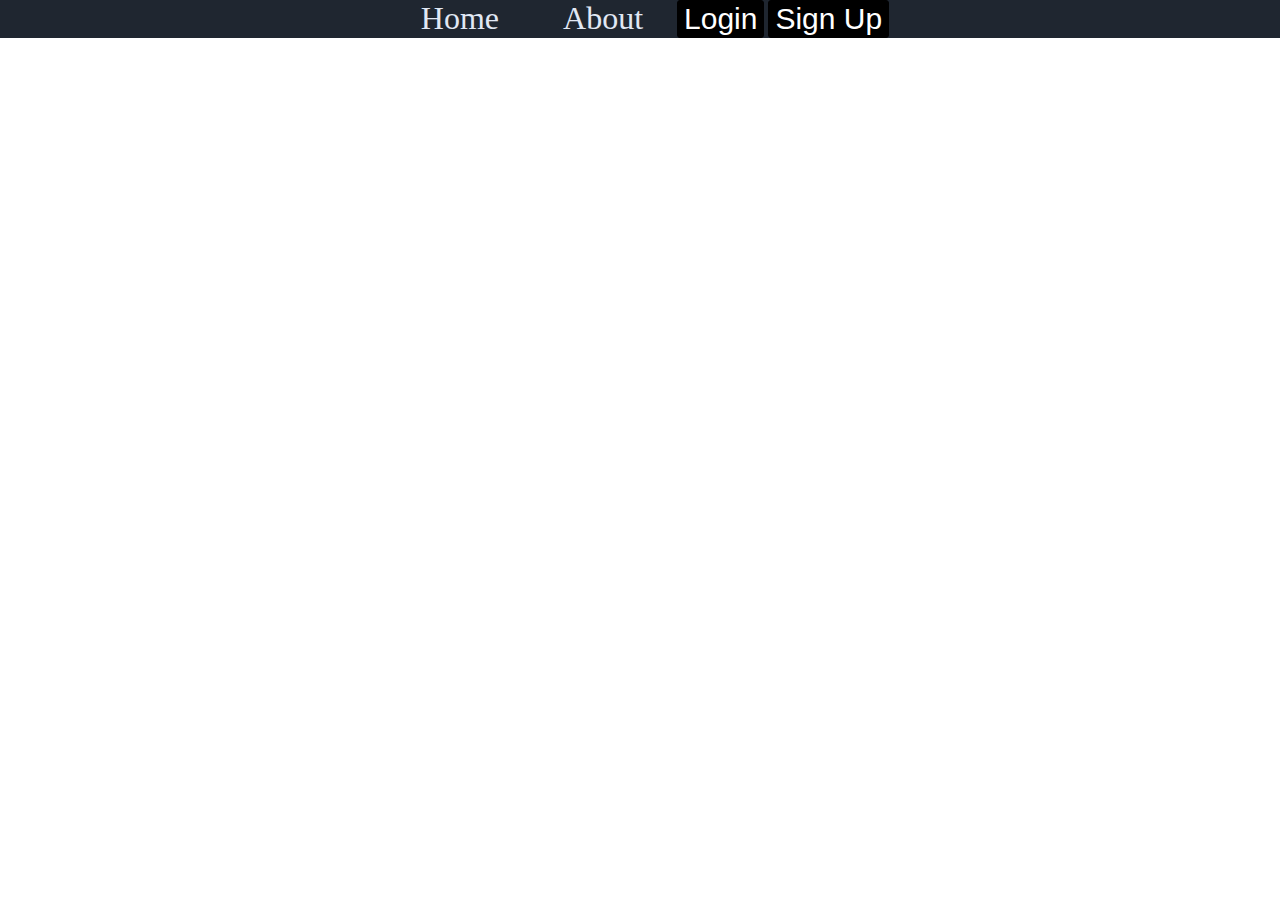
==== index.html @ 5b17ac91 "Change background. Add navbar." ====
<!DOCTYPE html>
<html lang="en">
    <head>
        <meta charset="utf-8">
        <meta name="viewport" content="width-device-width">
        <title>HOUstory</title>
        <meta name="description" content="Your city, your history.">
        <link href="https://fonts.googleapis.com/css?family=Quicksand" rel="stylesheet">
        <link href="style.css" rel="stylesheet" type="text/css" />
    </head>
    <body>
      <video autoplay muted loop id="sunsetVideo">
        <source src="assets/videos/sunset.mp4" type="video/mp4">
      </video>
      <div class="container">
        <section id="home" class="home">
          <nav class="nav-wrapper">
            <a href="#home">Home</a>
            <a href="#about">About</a>
            <button id="login-btn" class="login-btn">Login</button>
            <button id="signup-btn" class="signup-btn">Sign Up</button>
          </nav>
        </section>
        <header class="heading">HOUstory</header>
        <section class="submit-form"></section>
        <script type="text/javascript" src="https://code.jquery.com/jquery-3.2.1.min.js"></script>
        <script src="index.js"></script>
      </div>
    </body>
</html>
---- style.css ----
header{
    font-size: 200px;
    color: white;
    text-align:center;
    font-family: 'Quicksand', sans-serif;
}
html, body{
  margin: 0;
  padding: 0;
}
.submit{
    text-align:center;
    font-size:50px;
}
button{
    font-size: 30px;
    border: 1px solid black;
    color:white;
    background-color:black;
    border-radius: 3px;
}
form{
    text-align:center;
    margin:30px;
    font-family: 'Quicksand', sans-serif;
}

nav {
  background-color: #1f2630;
  display: inline-block;
  position: fixed;
  text-align: center;
  width: 100%;
}

nav > a {
  color: #e1e8f4;
  font-size: 2em;
  padding: 30px;
  text-decoration: none;
  -webkit-transition: color 0.5s;
  -moz-transition:    color 0.5s;
  -ms-transition:     color 0.5s;
  -o-transition:      color 0.5s;
  transition:         color 0.5s;
}

nav > a:hover {
  color: #22658e;
}

#sunsetVideo {
  position: fixed;
  right: 0;
  bottom: 0;
  min-width: 100%;
  min-height: 100%;
  z-index: -1;
}
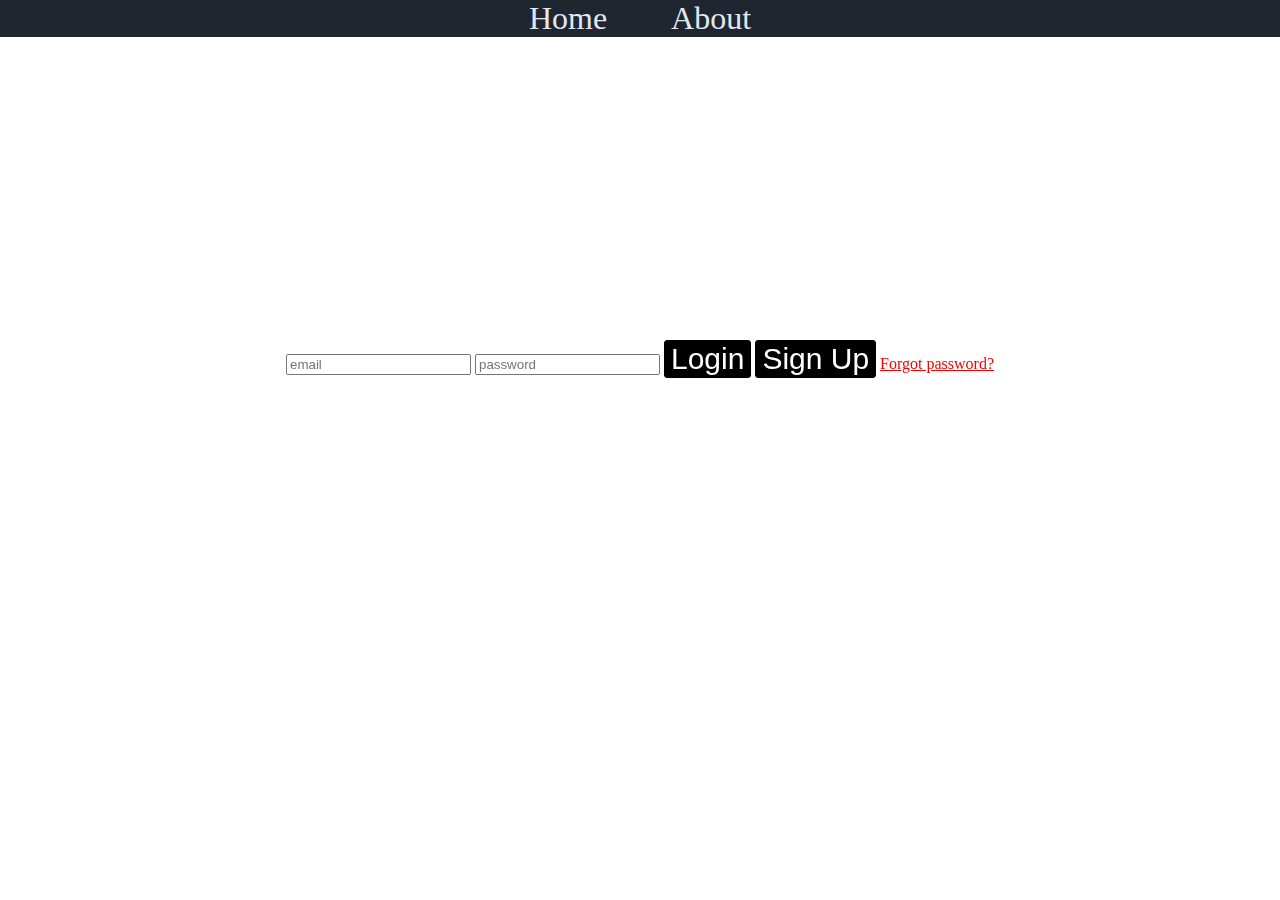
==== commit 52b10ff5: "Adjust login page." ====
--- a/index.html
+++ b/index.html
@@ -17,11 +17,17 @@
           <nav class="nav-wrapper">
             <a href="#home">Home</a>
             <a href="#about">About</a>
-            <button id="login-btn" class="login-btn">Login</button>
-            <button id="signup-btn" class="signup-btn">Sign Up</button>
           </nav>
         </section>
         <header class="heading">HOUstory</header>
+        <section class="login">
+          <input class="email" placeholder="email"></input>
+          <input class="password" type="password" placeholder="password"></input>
+          <input class="confirm-pass hidden" type="password" placeholder="confirm password"></input>
+          <button id="login-btn" class="login-btn">Login</button>
+          <button id="signup-btn" class="signup-btn">Sign Up</button>
+          <a href="" class="password-reset">Forgot password?</a>
+        </section>
         <section class="submit-form"></section>
         <script type="text/javascript" src="https://code.jquery.com/jquery-3.2.1.min.js"></script>
         <script src="index.js"></script>
--- a/style.css
+++ b/style.css
@@ -8,10 +8,7 @@
   margin: 0;
   padding: 0;
 }
-.submit{
-    text-align:center;
-    font-size:50px;
-}
+
 button{
     font-size: 30px;
     border: 1px solid black;
@@ -49,6 +46,33 @@
   color: #22658e;
 }
 
+
+.heading {
+  padding-top: 7%;
+}
+
+.hidden {
+  display: none;
+}
+.login {
+    text-align: center;
+    display: block;
+    width: 100%;
+}
+
+.password-reset {
+  color: red;
+  size: 1.2em;
+  text-align: center;
+}
+.submit{
+    text-align:center;
+    font-size:50px;
+}
+
+.submit-form {
+  text-align: center;
+}
 #sunsetVideo {
   position: fixed;
   right: 0;
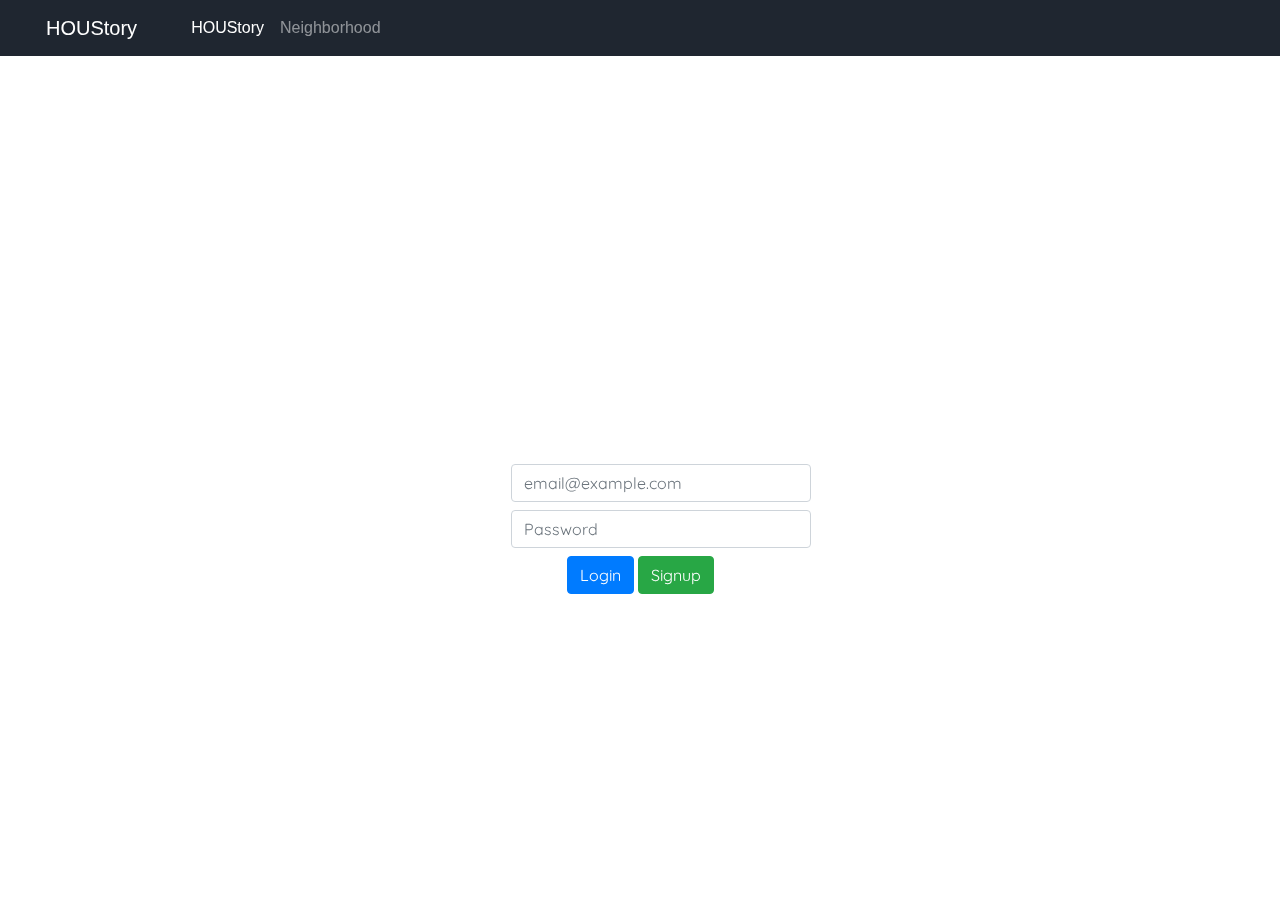
==== commit 6a9e1ca7: "added favicon.ico" ====
--- a/index.html
+++ b/index.html
@@ -1,36 +1,68 @@
 <!DOCTYPE html>
 <html lang="en">
-    <head>
-        <meta charset="utf-8">
-        <meta name="viewport" content="width-device-width">
-        <title>HOUstory</title>
-        <meta name="description" content="Your city, your history.">
-        <link href="https://fonts.googleapis.com/css?family=Quicksand" rel="stylesheet">
-        <link href="style.css" rel="stylesheet" type="text/css" />
-    </head>
-    <body>
-      <video autoplay muted loop id="sunsetVideo">
+
+<head>
+	<meta charset="utf-8">
+	<meta name="viewport" content="width=device-width, initial-scale=1, shrink-to-fit=no">
+	<title>HOUstory</title>
+	<meta name="description" content="Your city, your history.">
+	<link rel='icon' href='/assets/favicon.ico' type='image/x-icon' />
+	<link href="https://fonts.googleapis.com/css?family=Quicksand" rel="stylesheet">
+	<link href="style.css" rel="stylesheet" type="text/css" />
+	<link rel="stylesheet" href="https://stackpath.bootstrapcdn.com/bootstrap/4.3.1/css/bootstrap.min.css" integrity="sha384-ggOyR0iXCbMQv3Xipma34MD+dH/1fQ784/j6cY/iJTQUOhcWr7x9JvoRxT2MZw1T" crossorigin="anonymous">
+	<script src="https://code.jquery.com/jquery-3.3.1.slim.min.js" integrity="sha384-q8i/X+965DzO0rT7abK41JStQIAqVgRVzpbzo5smXKp4YfRvH+8abtTE1Pi6jizo" crossorigin="anonymous"></script>
+	<script src="https://cdnjs.cloudflare.com/ajax/libs/popper.js/1.14.7/umd/popper.min.js" integrity="sha384-UO2eT0CpHqdSJQ6hJty5KVphtPhzWj9WO1clHTMGa3JDZwrnQq4sF86dIHNDz0W1" crossorigin="anonymous"></script>
+	<script src="https://stackpath.bootstrapcdn.com/bootstrap/4.3.1/js/bootstrap.min.js" integrity="sha384-JjSmVgyd0p3pXB1rRibZUAYoIIy6OrQ6VrjIEaFf/nJGzIxFDsf4x0xIM+B07jRM" crossorigin="anonymous"></script>
+
+</head>
+
+<nav class="navbar navbar-expand-lg navbar-dark">
+	<a class="navbar-brand" href="./index.html">HOUStory</a>
+	<div class="navbar-nav">
+		<a class="nav-item nav-link active" href="./index.html">HOUStory <span class="sr-only">(current)</span></a>
+		<a class="nav-item nav-link" href="./neighborhood.html">Neighborhood</a>
+	</div>
+</nav>
+
+<body>
+	<video autoplay muted loop id="sunsetVideo">
         <source src="assets/videos/sunset.mp4" type="video/mp4">
       </video>
-      <div class="container">
-        <section id="home" class="home">
-          <nav class="nav-wrapper">
-            <a href="#home">Home</a>
-            <a href="#about">About</a>
-          </nav>
-        </section>
-        <header class="heading">HOUstory</header>
-        <section class="login">
-          <input class="email" placeholder="email"></input>
-          <input class="password" type="password" placeholder="password"></input>
-          <input class="confirm-pass hidden" type="password" placeholder="confirm password"></input>
-          <button id="login-btn" class="login-btn">Login</button>
-          <button id="signup-btn" class="signup-btn">Sign Up</button>
-          <a href="" class="password-reset">Forgot password?</a>
-        </section>
-        <section class="submit-form"></section>
-        <script type="text/javascript" src="https://code.jquery.com/jquery-3.2.1.min.js"></script>
-        <script src="index.js"></script>
-      </div>
-    </body>
-</html>
+
+	<div class="container">
+
+		<div class="row">
+			<div class="col-sm-12">
+				<header class="heading">HOUstory</header>
+			</div>
+		</div>
+
+		<section class="login">
+			<div class="row">
+				<div class="col-sm-4"></div>
+				<div class="col-sm-4" style="text-align: center;">
+					<form class="form-group">
+						<div class="form-group mx-sm-3 mb-2">
+							<label for="staticEmail2" class="sr-only">Email</label>
+							<input type="text" class="form-control" id="staticEmail2" style="width: 300px" placeholder="email@example.com">
+						</div>
+						<div class="form-group mx-sm-3 mb-2">
+							<label for="inputPassword2" class="sr-only">Password</label>
+							<input type="password" class="form-control" id="inputPassword2" style="width: 300px" placeholder="Password">
+						</div>
+						<div>
+							<a href="neighborhood.html"><button type="button" class="btn btn-primary mb-2 neighborhood-btn">Login</button></a>
+							<button type="submit" class="btn btn-success mb-2">Signup</button>
+						</div>
+					</form>
+				</div>
+				<div class="col-sm-4"></div>
+
+		</section>
+
+		<script type="text/javascript" src="https://code.jquery.com/jquery-3.2.1.min.js"></script>
+		<script src="index.js"></script>
+		</div>
+</body>
+
+</html>--- a/style.css
+++ b/style.css
@@ -7,6 +7,12 @@
 html, body{
   margin: 0;
   padding: 0;
+  font-family: 'Quicksand', sans-serif;
+}
+
+.navbar-custom {
+  background-color: #1B95E0;
+  border-color: #1B95E0;
 }
 
 button{
@@ -28,6 +34,7 @@
   position: fixed;
   text-align: center;
   width: 100%;
+  top: 0;
 }
 
 nav > a {
@@ -81,3 +88,69 @@
   min-height: 100%;
   z-index: -1;
 }
+
+#user-page {
+    background-color: gray;
+}
+/*Last 5 visited list*/
+.last-visited{
+  list-style-type: none;
+  margin: 0;
+  padding: 0;
+  width: 150px;
+  height: 90%;
+  float: left;
+  background-color: rgba(50,50,50,0.3);
+  position: fixed;
+  overflow: auto;
+  font-family: fantasy;
+  font-weight: bold;
+}
+
+/*Neighborhood webpage classes/ids */
+#neighborhood-body {
+  background-color: slategrey;
+}
+
+#select-neighborhood {
+  padding-top: 5%;
+  color: white;
+  font-family: 'Quicksand', sans-serif;
+  font-size: 30px;
+}
+#neighborhood-border {
+  border-style: solid;
+  padding: 5%;
+  text-align: center;
+  margin-left: 35%;
+  margin-right: 35%;
+  margin-bottom: 35%;
+}
+
+.neighborhood-btn {
+  color: white;
+}
+=======
+.center {
+  display: block;
+  margin-left: auto;
+  margin-right: auto;
+  width: 50%;
+}
+
+.results {
+	border: 1px solid #346473;
+	padding: 20px;
+	margin: 20px 50px;
+  display: block;
+}
+
+.name {
+  font-weight: bold
+}
+
+.card-img-top {
+    width: 100%;
+    height: 20vw;
+    object-fit: cover;
+}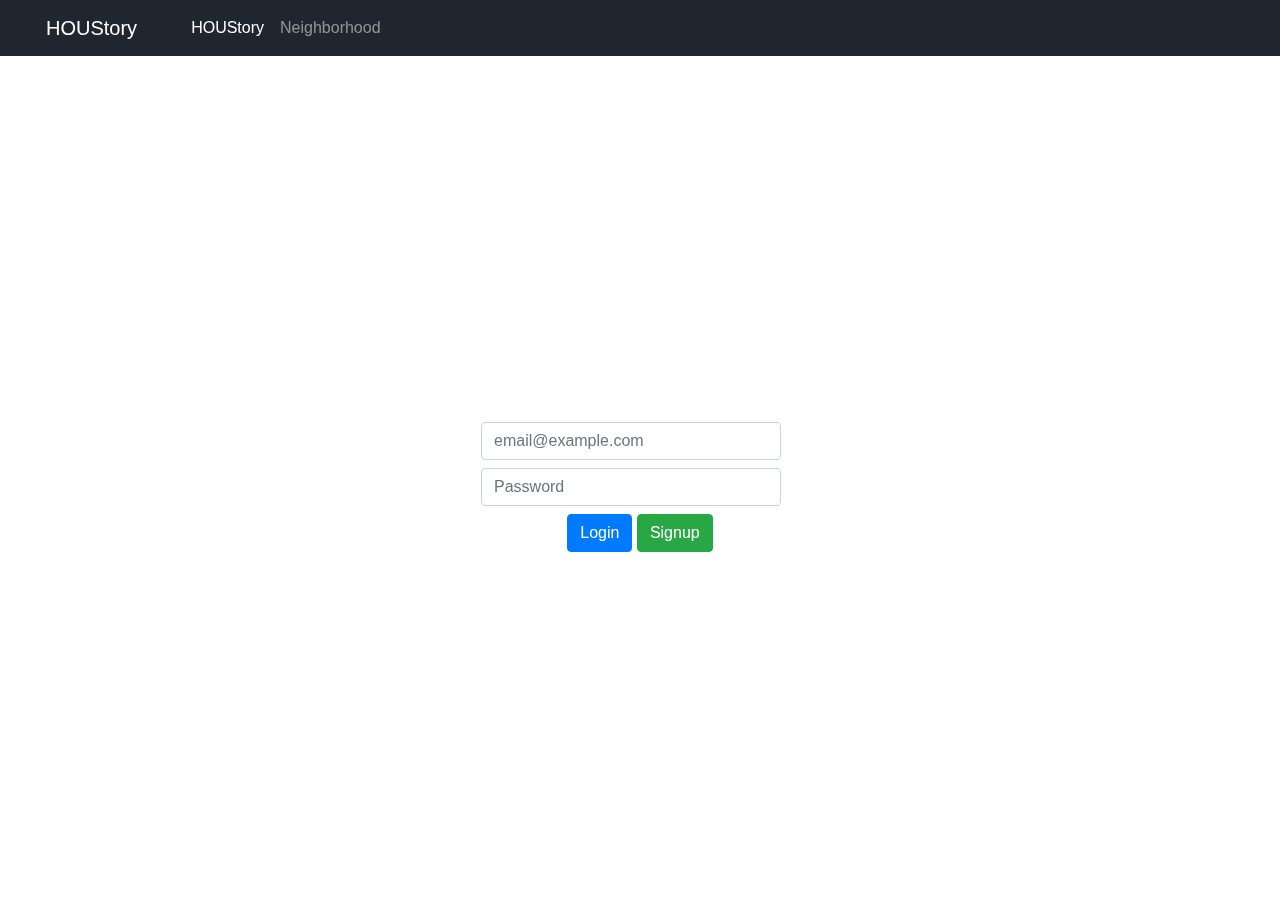
==== commit 70757aed: "Merge pull request #9 from shhmavel/adjustments" ====
--- a/index.html
+++ b/index.html
@@ -6,7 +6,7 @@
 	<meta name="viewport" content="width=device-width, initial-scale=1, shrink-to-fit=no">
 	<title>HOUstory</title>
 	<meta name="description" content="Your city, your history.">
-	<link rel='icon' href='/assets/favicon.ico' type='image/x-icon' />
+	<link rel='icon' type='image/png' href='assets/images/favicon.png' />
 	<link href="https://fonts.googleapis.com/css?family=Quicksand" rel="stylesheet">
 	<link href="style.css" rel="stylesheet" type="text/css" />
 	<link rel="stylesheet" href="https://stackpath.bootstrapcdn.com/bootstrap/4.3.1/css/bootstrap.min.css" integrity="sha384-ggOyR0iXCbMQv3Xipma34MD+dH/1fQ784/j6cY/iJTQUOhcWr7x9JvoRxT2MZw1T" crossorigin="anonymous">
@@ -51,7 +51,7 @@
 							<input type="password" class="form-control" id="inputPassword2" style="width: 300px" placeholder="Password">
 						</div>
 						<div>
-							<a href="neighborhood.html"><button type="button" class="btn btn-primary mb-2 neighborhood-btn">Login</button></a>
+							<a href="experience.html"><button type="button" class="btn btn-primary mb-2 neighborhood-btn">Login</button></a>
 							<button type="submit" class="btn btn-success mb-2">Signup</button>
 						</div>
 					</form>
@@ -65,4 +65,4 @@
 		</div>
 </body>
 
-</html>+</html>
--- a/style.css
+++ b/style.css
@@ -1,5 +1,5 @@
 header{
-    font-size: 200px;
+    font-size: 12em;
     color: white;
     text-align:center;
     font-family: 'Quicksand', sans-serif;
@@ -8,24 +8,12 @@
   margin: 0;
   padding: 0;
   font-family: 'Quicksand', sans-serif;
+  color: white;
 }
 
 .navbar-custom {
-  background-color: #1B95E0;
-  border-color: #1B95E0;
-}
-
-button{
-    font-size: 30px;
-    border: 1px solid black;
-    color:white;
-    background-color:black;
-    border-radius: 3px;
-}
-form{
-    text-align:center;
-    margin:30px;
-    font-family: 'Quicksand', sans-serif;
+  background-color: #1f2630;
+  border-color: #1f2630;
 }
 
 nav {
@@ -61,7 +49,8 @@
 .hidden {
   display: none;
 }
-.login {
+
+/* .login {
     text-align: center;
     display: block;
     width: 100%;
@@ -79,7 +68,7 @@
 
 .submit-form {
   text-align: center;
-}
+} */
 #sunsetVideo {
   position: fixed;
   right: 0;
@@ -114,12 +103,13 @@
 
 #select-neighborhood {
   padding-top: 5%;
-  color: white;
+  color: black;
   font-family: 'Quicksand', sans-serif;
-  font-size: 30px;
+  font-size: 0.2em;
 }
+
 #neighborhood-border {
-  border-style: solid;
+  /* border-style: solid; */
   padding: 5%;
   text-align: center;
   margin-left: 35%;
@@ -127,22 +117,18 @@
   margin-bottom: 35%;
 }
 
+.neighborhood-border > a:hover {
+  text-decoration: none;
+}
 .neighborhood-btn {
   color: white;
 }
-=======
+
 .center {
   display: block;
   margin-left: auto;
   margin-right: auto;
   width: 50%;
-}
-
-.results {
-	border: 1px solid #346473;
-	padding: 20px;
-	margin: 20px 50px;
-  display: block;
 }
 
 .name {
@@ -153,4 +139,4 @@
     width: 100%;
     height: 20vw;
     object-fit: cover;
-}+}
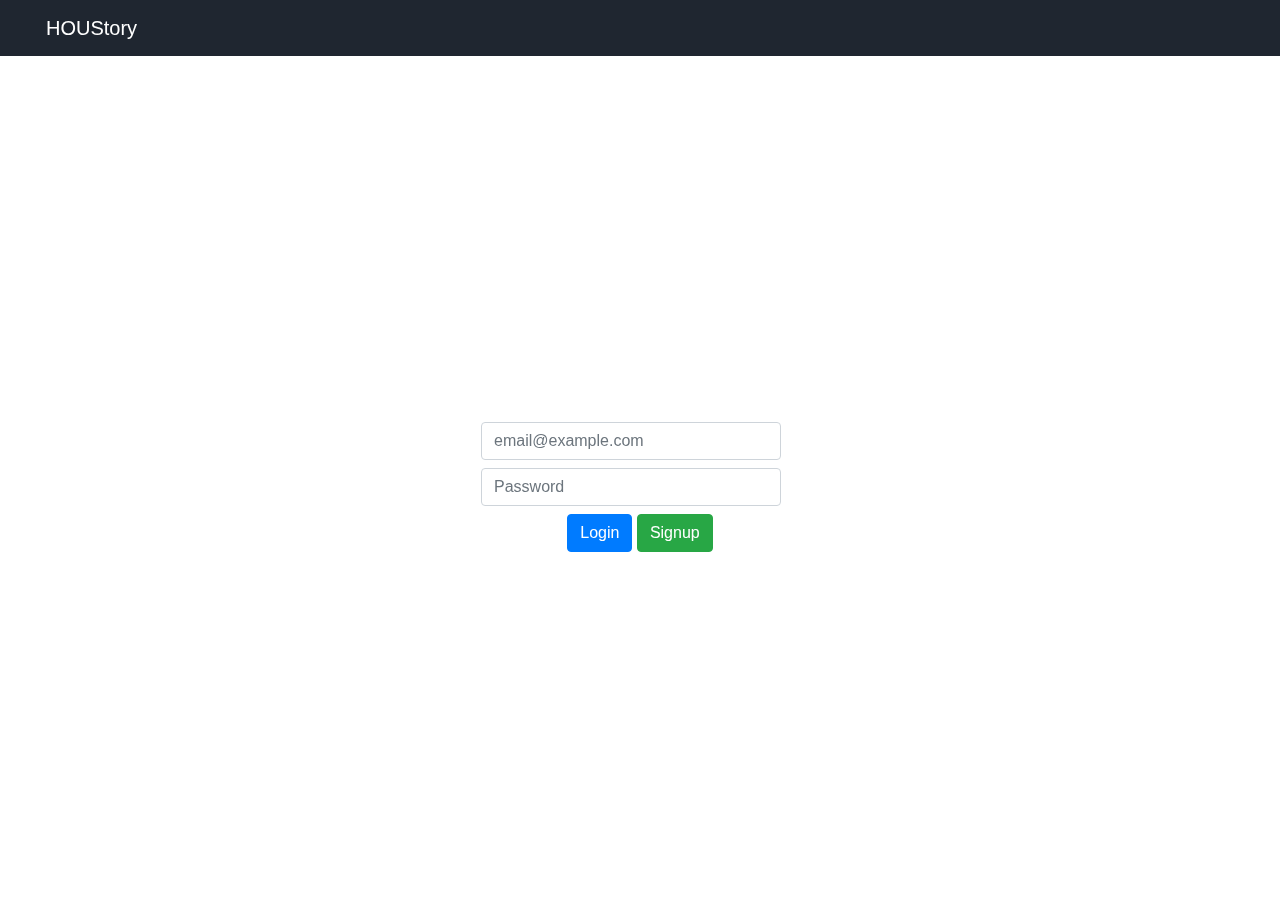
==== commit 6d641896: "Adjust navbars" ====
--- a/index.html
+++ b/index.html
@@ -19,8 +19,8 @@
 <nav class="navbar navbar-expand-lg navbar-dark">
 	<a class="navbar-brand" href="./index.html">HOUStory</a>
 	<div class="navbar-nav">
-		<a class="nav-item nav-link active" href="./index.html">HOUStory <span class="sr-only">(current)</span></a>
-		<a class="nav-item nav-link" href="./neighborhood.html">Neighborhood</a>
+		<!--<a class="nav-item nav-link active" href="./index.html">HOUStory <span class="sr-only">(current)</span></a>
+		<a class="nav-item nav-link" href="./neighborhood.html">Neighborhood</a>-->
 	</div>
 </nav>
 
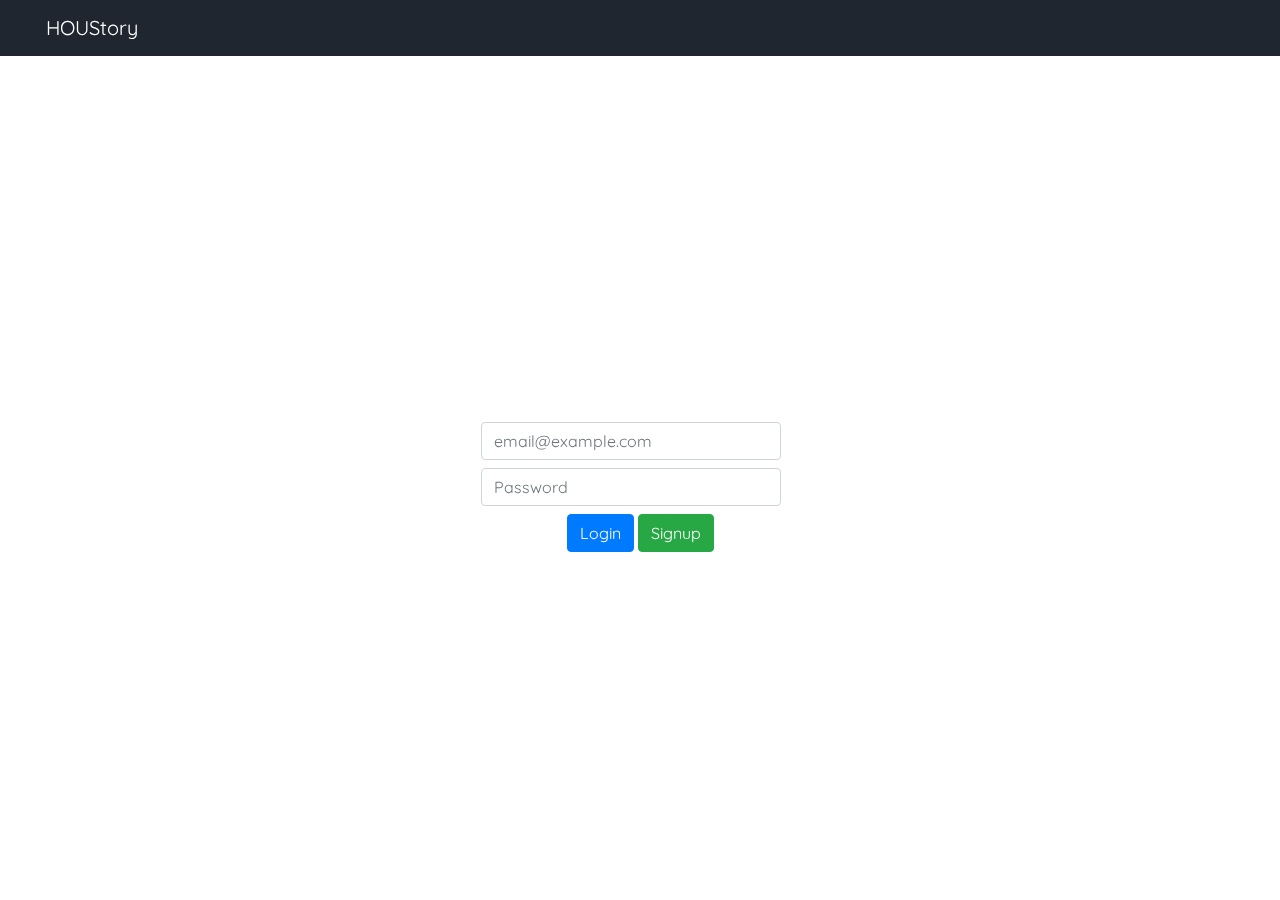
==== commit 34ef7738: "Update login logic." ====
--- a/index.html
+++ b/index.html
@@ -50,8 +50,8 @@
 							<label for="inputPassword2" class="sr-only">Password</label>
 							<input type="password" class="form-control" id="inputPassword2" style="width: 300px" placeholder="Password">
 						</div>
-						<div>
-							<a href="experience.html"><button type="button" class="btn btn-primary mb-2 neighborhood-btn">Login</button></a>
+						<div class='login'>
+							<a href="experience.html"><button type="button" class="btn btn-primary mb-2 neighborhood-btn login-btn">Login</button></a>
 							<button type="submit" class="btn btn-success mb-2">Signup</button>
 						</div>
 					</form>
@@ -61,7 +61,8 @@
 		</section>
 
 		<script type="text/javascript" src="https://code.jquery.com/jquery-3.2.1.min.js"></script>
-		<script src="index.js"></script>
+		<script type="text/javascript" src="index.js"></script>
+    <script type="text/javascript" src="login.js"></script>
 		</div>
 </body>
 
--- a/style.css
+++ b/style.css
@@ -17,6 +17,7 @@
 }
 
 nav {
+  font-family: 'Quicksand', sans-serif;
   background-color: #1f2630;
   display: inline-block;
   position: fixed;
@@ -41,6 +42,9 @@
   color: #22658e;
 }
 
+h2, .card-body, .login{
+  font-family: 'Quicksand', sans-serif;
+}
 
 .heading {
   padding-top: 7%;
@@ -117,7 +121,17 @@
   margin-bottom: 35%;
 }
 
-.neighborhood-border > a:hover {
+.card-title > a {
+  color: black;
+}
+.neighborhood-border > a:hover, .card-title > a:hover {
+text-decoration: none;
+}
+.selection{
+  color:black;
+}
+.selection:hover {
+  color:#007bff;
   text-decoration: none;
 }
 .neighborhood-btn {
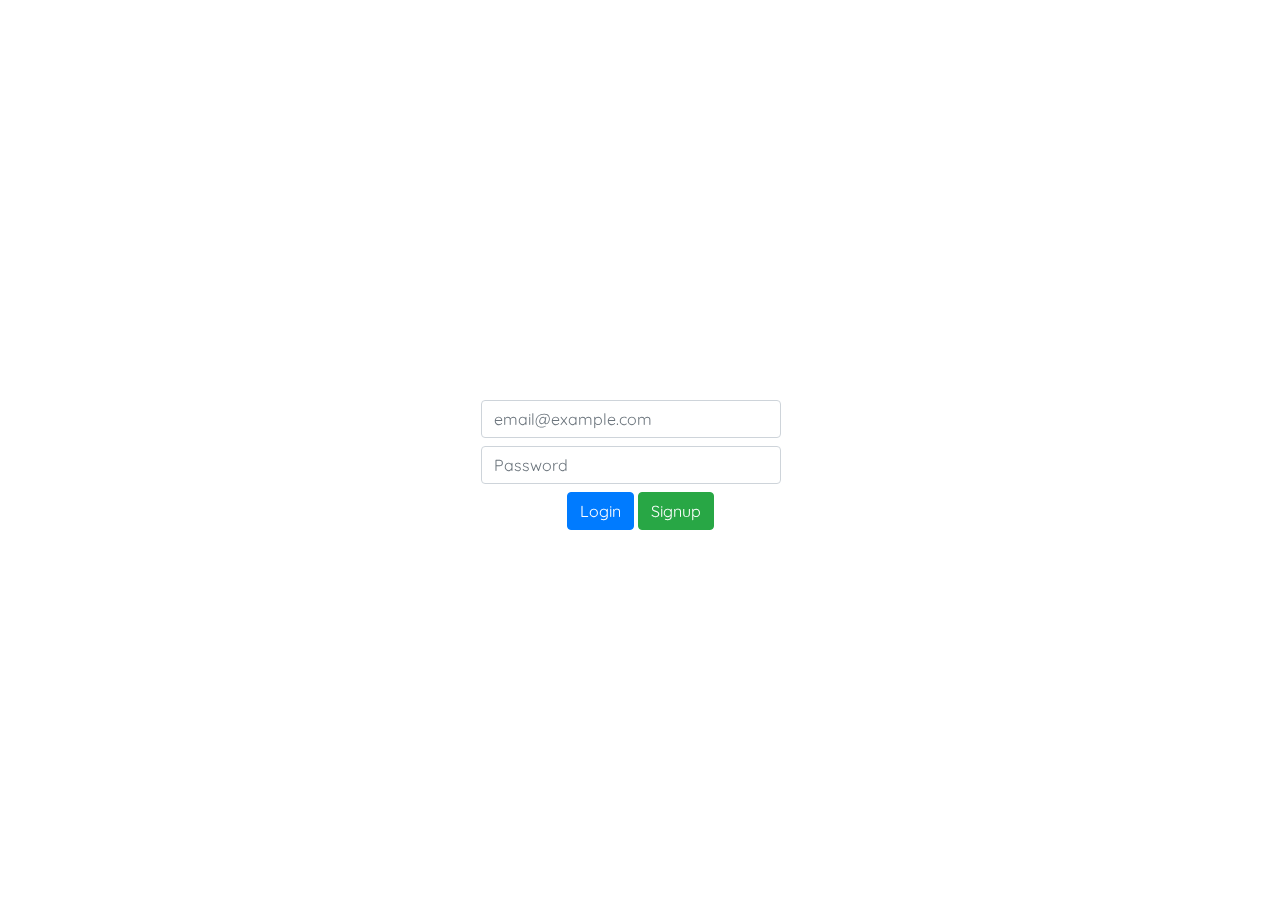
==== commit 1858d342: "Fix home page." ====
--- a/index.html
+++ b/index.html
@@ -16,13 +16,13 @@
 
 </head>
 
-<nav class="navbar navbar-expand-lg navbar-dark">
+<!--<nav class="navbar navbar-expand-lg navbar-dark">
 	<a class="navbar-brand" href="./index.html">HOUStory</a>
 	<div class="navbar-nav">
-		<!--<a class="nav-item nav-link active" href="./index.html">HOUStory <span class="sr-only">(current)</span></a>
-		<a class="nav-item nav-link" href="./neighborhood.html">Neighborhood</a>-->
+		<a class="nav-item nav-link active" href="./index.html">HOUStory <span class="sr-only">(current)</span></a>
+		<a class="nav-item nav-link" href="./neighborhood.html">Neighborhood</a>
 	</div>
-</nav>
+</nav>-->
 
 <body>
 	<video autoplay muted loop id="sunsetVideo">
@@ -34,6 +34,7 @@
 		<div class="row">
 			<div class="col-sm-12">
 				<header class="heading">HOUstory</header>
+        <p class="motto"> Our city. Your story.</p>
 			</div>
 		</div>
 
--- a/style.css
+++ b/style.css
@@ -42,12 +42,8 @@
   color: #22658e;
 }
 
-h2, .card-body, .login{
+h2, .card-body, .login, .motto{
   font-family: 'Quicksand', sans-serif;
-}
-
-.heading {
-  padding-top: 7%;
 }
 
 .hidden {
@@ -154,3 +150,10 @@
     height: 20vw;
     object-fit: cover;
 }
+
+.motto {
+  text-align: center;
+  color: white;
+  font-size: 4em;
+  font-style: italic;
+}
